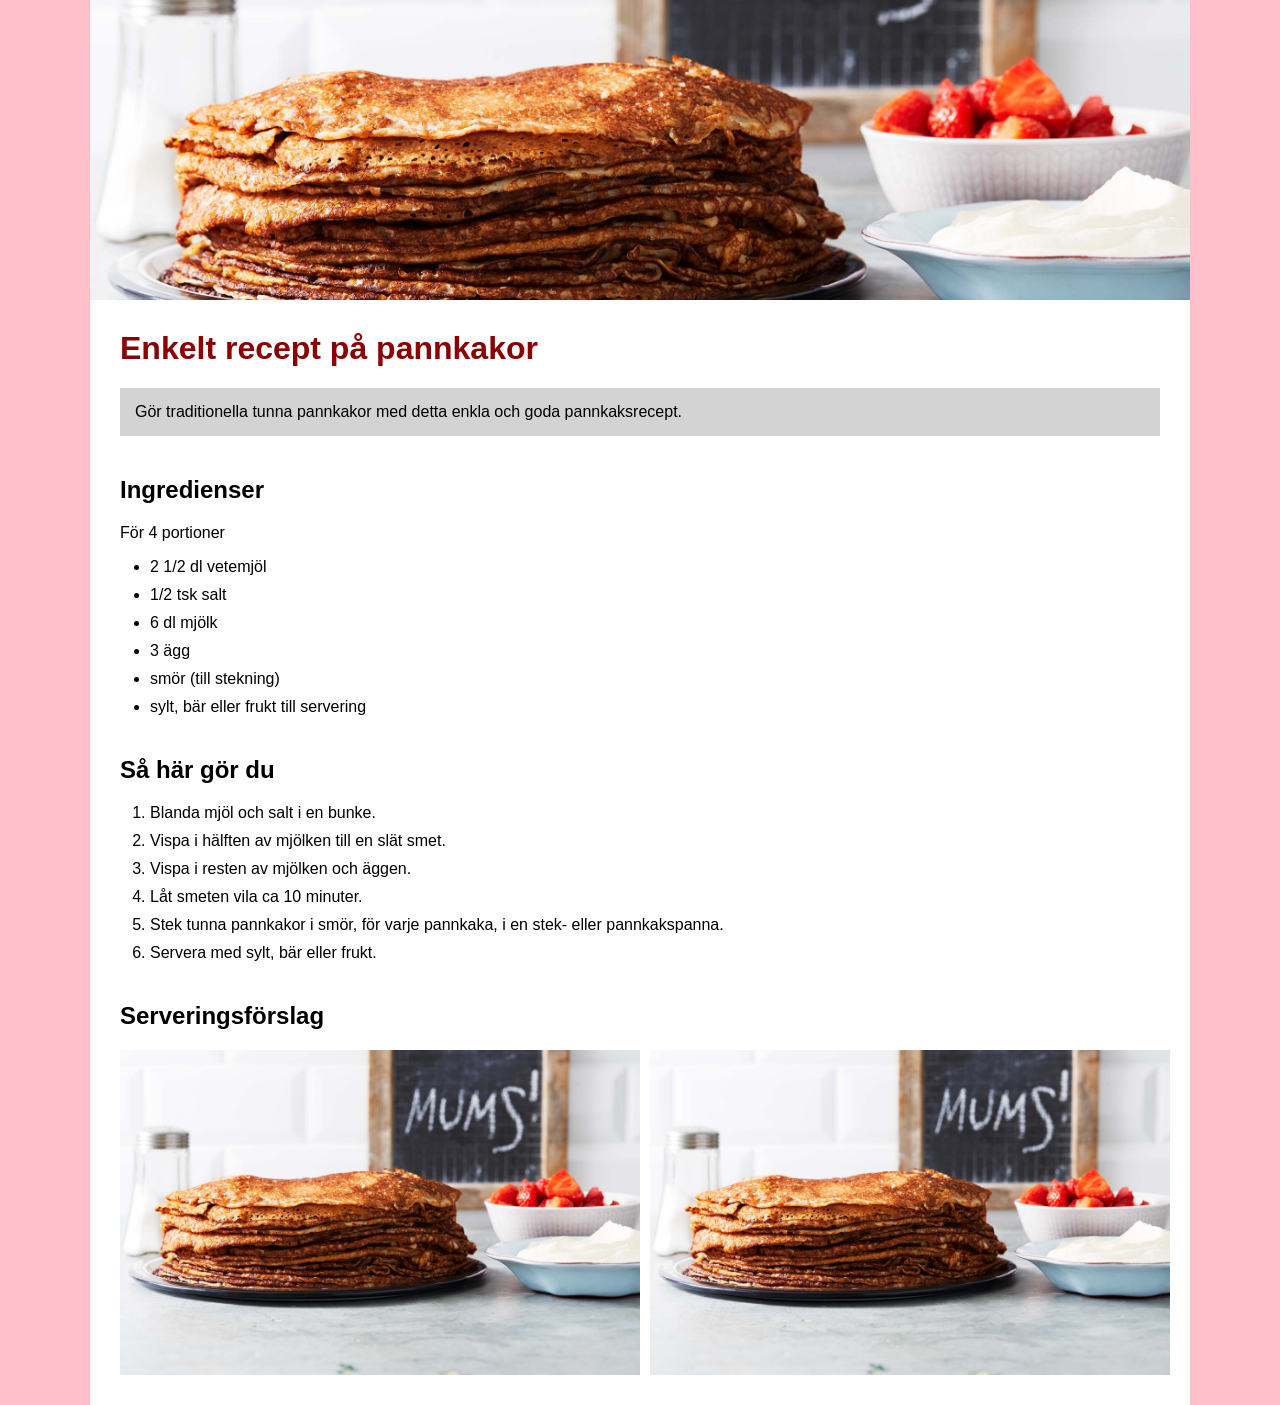
==== index.html @ ea656cfa "update paragraph ID and adjust CSS styles for consistency" ====
<!DOCTYPE html>
<html lang="sv">
<head>
    <link rel="stylesheet" href="main.css">
    <meta charset="UTF-8">
    <meta name="viewport" content="width=device-width, initial-scale=1.0">
    <title>Pannkakor</title>
</head>
<header>
  <img class="headerbild" src="pannkaka.jpg" alt="">
</header>
<body>
<main>
    <div>
    <h1>Enkelt recept på pannkakor</h1>

    <p id="gray">Gör traditionella tunna pannkakor med detta enkla och goda pannkaksrecept.</p>

    <h2>Ingredienser</h2>
    <p>För 4 portioner</p>

    <ul>
      <li>2 1/2 dl vetemjöl</li>
      <li>1/2 tsk salt</li>
      <li>6 dl mjölk</li>
      <li>3 ägg</li>
      <li>smör (till stekning)</li>
      <li>sylt, bär eller frukt till servering</li>
    </ul>

    <h2>Så här gör du</h2>
    <ol>
      <li>Blanda mjöl och salt i en bunke.</li>
      <li>Vispa i hälften av mjölken till en slät smet.</li>
      <li>Vispa i resten av mjölken och äggen.</li>
      <li>Låt smeten vila ca 10 minuter.</li>
      <li>Stek tunna pannkakor i smör, för varje pannkaka, i en stek- eller pannkakspanna.</li>
      <li>Servera med sylt, bär eller frukt.</li>
    </ol>

    <h2>Serveringsförslag</h2>

    <div class="bilder">
      <img src="pannkaka.jpg" alt="">
      <img src="pannkaka.jpg" alt="">
    </div>

  </div>
</main>
</body>
</html>
---- main.css ----
body {
    margin: 0;
    font-family: arial;
    background-color: pink;
}

.headerbild {
    width: 1100px;
    height: 300px;
    object-fit: cover;
    display: flex;
    margin: 0 auto;
}

main {
    max-width: 1040px;
    margin: 0 auto;
    background: white;
    padding: 30px;
}

h1 {
    margin-top: 0;
    color: darkred;
}

#gray {
    background: lightgray;
    padding: 15px;
}

h2 {
    margin-top: 40px;
}

ul,
ol {
    padding-left: 30px;
}

li {
    margin-bottom: 10px;
}

.bilder {
    display: flex;
    gap: 10px;
}

.bilder img {
    width: 50%;
    object-fit: cover;
}
/* Responsiv design */
@media (max-width: 600px) {
   h1 {
        padding-top: 50px;
    }
    .headerbild {
        width: 100%;
        height: auto;
    }

    main {
        padding: 10px;
    }

    .bilder {
        flex-direction: column;
    }

    .bilder img {
        width: 100%;
    }
}
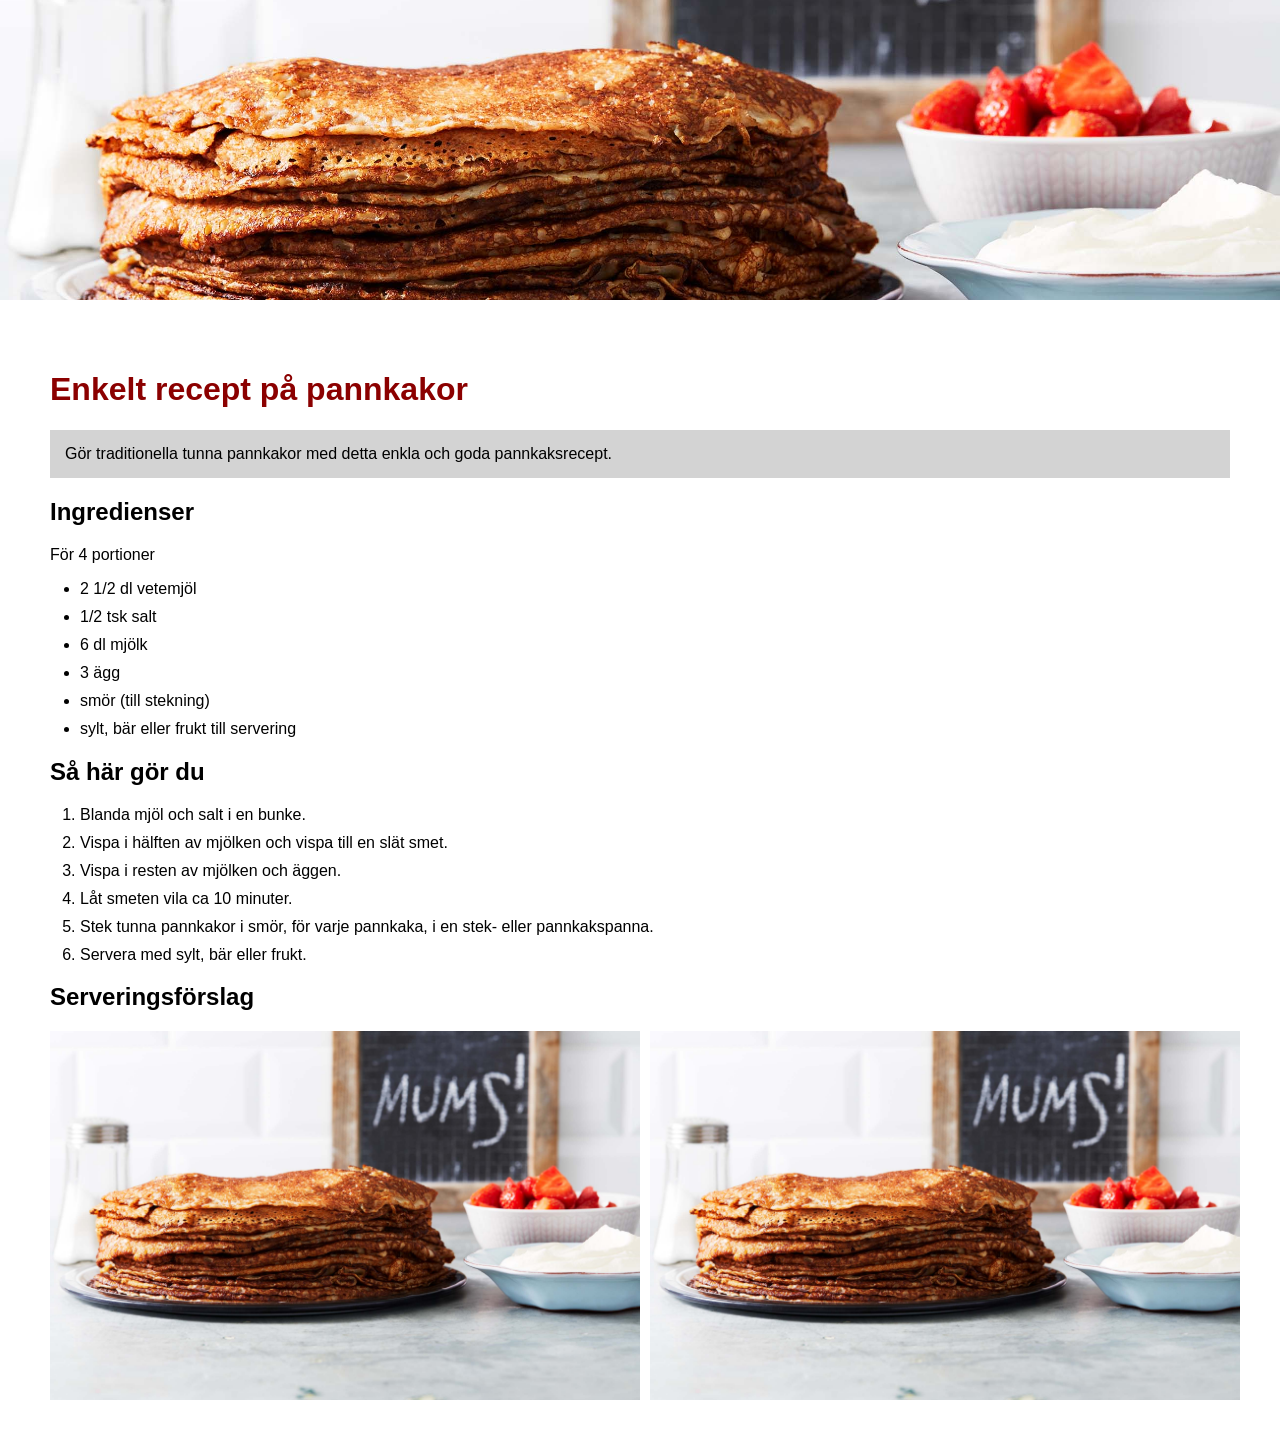
==== commit 5795c3a7: "refactor layout and styles for improved responsiveness" ====
--- a/index.html
+++ b/index.html
@@ -6,10 +6,10 @@
     <meta name="viewport" content="width=device-width, initial-scale=1.0">
     <title>Pannkakor</title>
 </head>
+<body>
 <header>
   <img class="headerbild" src="pannkaka.jpg" alt="">
-</header>
-<body>
+</header>  
 <main>
     <div>
     <h1>Enkelt recept på pannkakor</h1>
@@ -18,7 +18,6 @@
 
     <h2>Ingredienser</h2>
     <p>För 4 portioner</p>
-
     <ul>
       <li>2 1/2 dl vetemjöl</li>
       <li>1/2 tsk salt</li>
@@ -31,7 +30,7 @@
     <h2>Så här gör du</h2>
     <ol>
       <li>Blanda mjöl och salt i en bunke.</li>
-      <li>Vispa i hälften av mjölken till en slät smet.</li>
+      <li>Vispa i hälften av mjölken och vispa till en slät smet.</li>
       <li>Vispa i resten av mjölken och äggen.</li>
       <li>Låt smeten vila ca 10 minuter.</li>
       <li>Stek tunna pannkakor i smör, för varje pannkaka, i en stek- eller pannkakspanna.</li>
--- a/main.css
+++ b/main.css
@@ -5,22 +5,22 @@
 }
 
 .headerbild {
-    width: 1100px;
+    width: 100%;
+    max-width: 1300px;
     height: 300px;
     object-fit: cover;
     display: flex;
-    margin: 0 auto;
+    margin: auto;
 }
 
 main {
-    max-width: 1040px;
-    margin: 0 auto;
+    max-width: 1200px;
+    margin: auto;
     background: white;
-    padding: 30px;
+    padding: 50px;
 }
 
 h1 {
-    margin-top: 0;
     color: darkred;
 }
 
@@ -28,14 +28,9 @@
     background: lightgray;
     padding: 15px;
 }
-
-h2 {
-    margin-top: 40px;
-}
-
 ul,
 ol {
-    padding-left: 30px;
+    margin-left: -10px;
 }
 
 li {
@@ -52,23 +47,31 @@
     object-fit: cover;
 }
 /* Responsiv design */
-@media (max-width: 600px) {
+@media (max-width: 800px) {
    h1 {
-        padding-top: 50px;
+        font-size: 6vw;
+    }
+    h2 {
+        font-size: 5vw;
     }
     .headerbild {
         width: 100%;
         height: auto;
     }
-
+    #gray {
+        font-size: 4vw;
+        padding: 4vw;
+    }
     main {
-        padding: 10px;
+        padding: 4vw;
+        font-size: 4vw;
     }
-
+        li {
+            line-height: 150%;
+        }
     .bilder {
         flex-direction: column;
     }
-
     .bilder img {
         width: 100%;
     }
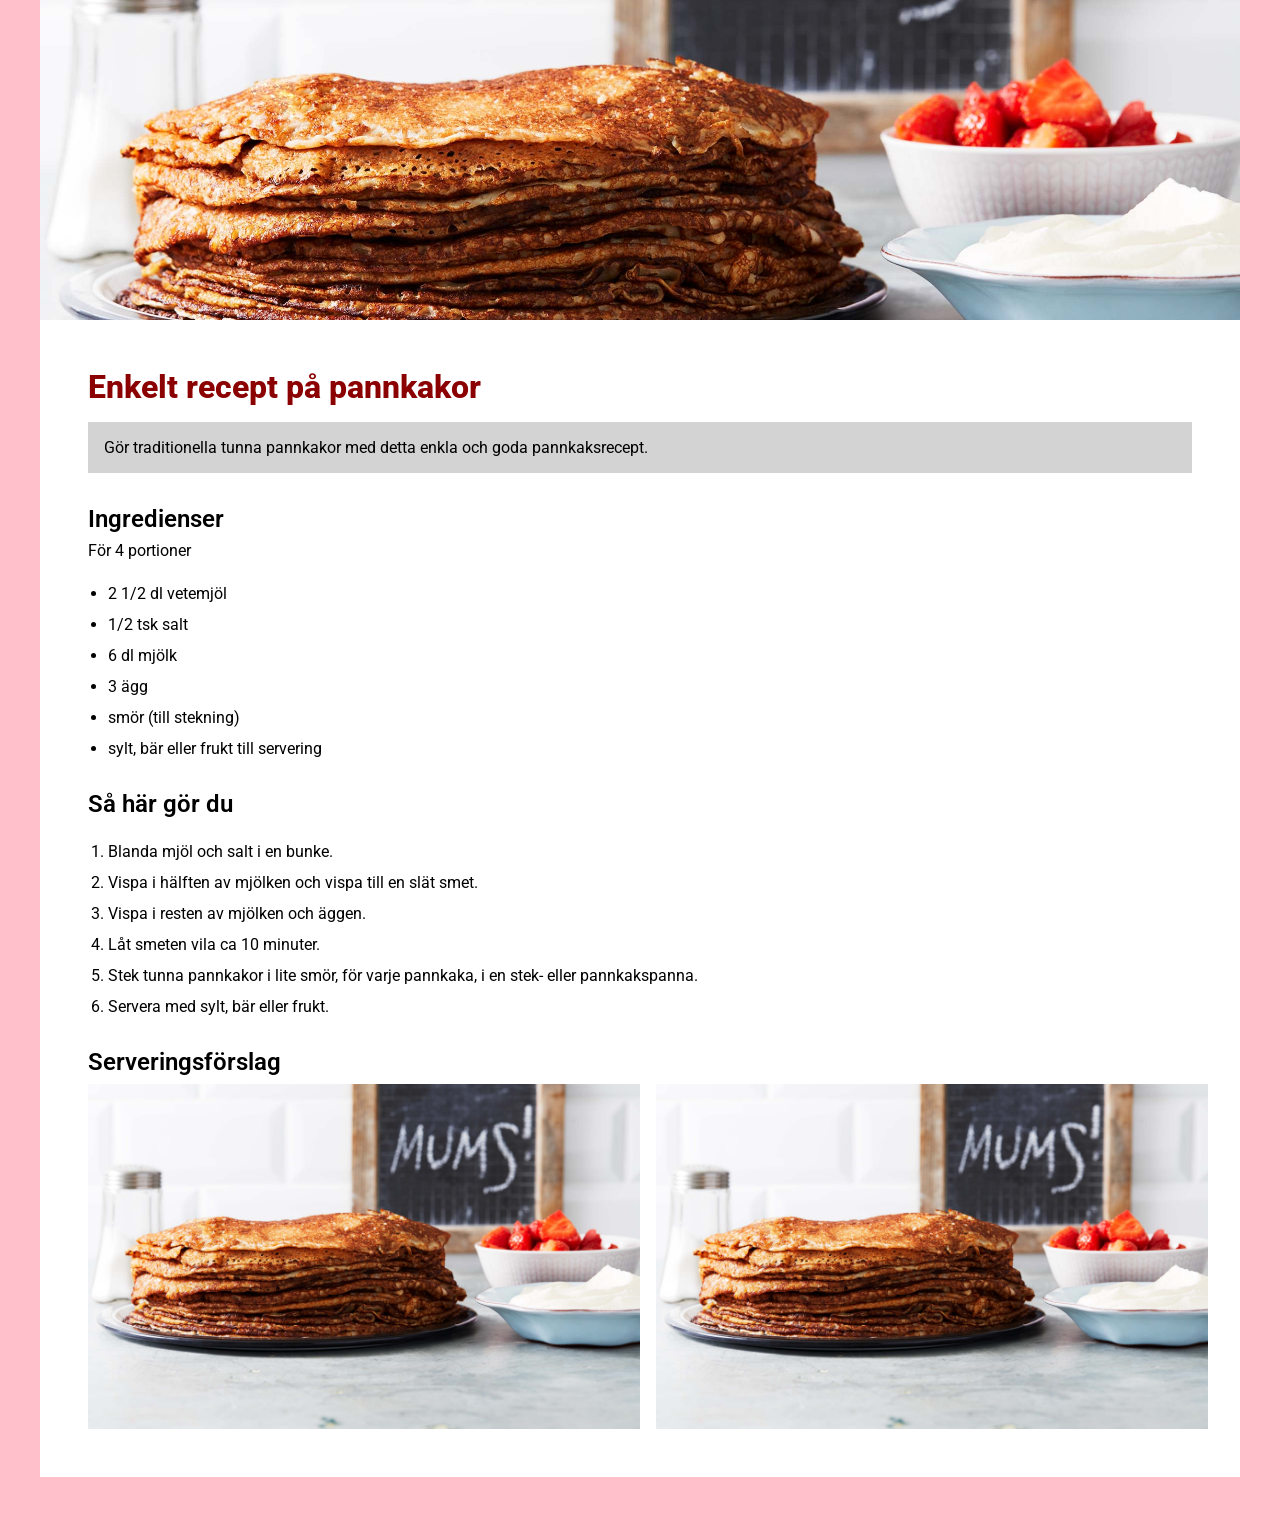
==== commit f0f4af78: "improve HTTML semantic and CSS styles for better responsiveness" ====
--- a/index.html
+++ b/index.html
@@ -1,50 +1,71 @@
-<!DOCTYPE html>
+<!doctype html>
 <html lang="sv">
-<head>
-    <link rel="stylesheet" href="main.css">
-    <meta charset="UTF-8">
-    <meta name="viewport" content="width=device-width, initial-scale=1.0">
+  <head>
+    <meta charset="UTF-8" />
+    <meta name="viewport" content="width=device-width, initial-scale=1.0" />
     <title>Pannkakor</title>
-</head>
-<body>
-<header>
-  <img class="headerbild" src="pannkaka.jpg" alt="">
-</header>  
-<main>
-    <div>
-    <h1>Enkelt recept på pannkakor</h1>
 
-    <p id="gray">Gör traditionella tunna pannkakor med detta enkla och goda pannkaksrecept.</p>
+    <link rel="stylesheet" href="main.css" />
 
-    <h2>Ingredienser</h2>
-    <p>För 4 portioner</p>
-    <ul>
-      <li>2 1/2 dl vetemjöl</li>
-      <li>1/2 tsk salt</li>
-      <li>6 dl mjölk</li>
-      <li>3 ägg</li>
-      <li>smör (till stekning)</li>
-      <li>sylt, bär eller frukt till servering</li>
-    </ul>
+    <link rel="preconnect" href="https://fonts.googleapis.com" />
+    <link rel="preconnect" href="https://fonts.gstatic.com" crossorigin />
+    <link
+      href="https://fonts.googleapis.com/css2?family=Roboto:wght@400;700&display=swap"
+      rel="stylesheet"
+    />
+  </head>
 
-    <h2>Så här gör du</h2>
-    <ol>
-      <li>Blanda mjöl och salt i en bunke.</li>
-      <li>Vispa i hälften av mjölken och vispa till en slät smet.</li>
-      <li>Vispa i resten av mjölken och äggen.</li>
-      <li>Låt smeten vila ca 10 minuter.</li>
-      <li>Stek tunna pannkakor i smör, för varje pannkaka, i en stek- eller pannkakspanna.</li>
-      <li>Servera med sylt, bär eller frukt.</li>
-    </ol>
+  <body>
+    <header>
+      <img class="header-image" src="pannkaka.jpg" alt="" />
+    </header>
 
-    <h2>Serveringsförslag</h2>
+    <main>
+      <article class="recipe">
+        <section class="introduction">
+          <h1>Enkelt recept på pannkakor</h1>
 
-    <div class="bilder">
-      <img src="pannkaka.jpg" alt="">
-      <img src="pannkaka.jpg" alt="">
-    </div>
+          <p class="gray-textbox">
+            Gör traditionella tunna pannkakor med detta enkla och goda
+            pannkaksrecept.
+          </p>
+        </section>
+        <section class="ingredients">
+          <h2>Ingredienser</h2>
+          <p>För 4 portioner</p>
 
-  </div>
-</main>
-</body>
+          <ul>
+            <li>2 1/2 dl vetemjöl</li>
+            <li>1/2 tsk salt</li>
+            <li>6 dl mjölk</li>
+            <li>3 ägg</li>
+            <li>smör (till stekning)</li>
+            <li>sylt, bär eller frukt till servering</li>
+          </ul>
+        </section>
+
+        <section class="instructions">
+          <h2>Så här gör du</h2>
+
+          <ol>
+            <li>Blanda mjöl och salt i en bunke.</li>
+            <li>Vispa i hälften av mjölken och vispa till en slät smet.</li>
+            <li>Vispa i resten av mjölken och äggen.</li>
+            <li>Låt smeten vila ca 10 minuter.</li>
+            <li>Stek tunna pannkakor i lite smör, för varje pannkaka, i en stek- eller pannkakspanna.</li>
+            <li>Servera med sylt, bär eller frukt.</li>
+          </ol>
+        </section>
+
+        <section class="serving-suggestions">
+          <h2>Serveringsförslag</h2>
+
+          <div class="serving-images">
+            <img src="pannkaka.jpg" alt="" />
+            <img src="pannkaka.jpg" alt="" />
+          </div>
+        </section>
+      </article>
+    </main>
+  </body>
 </html>
--- a/main.css
+++ b/main.css
@@ -1,78 +1,120 @@
-body {
-    margin: 0;
-    font-family: arial;
-    background-color: pink;
+/**** CSS reset ****/
+/* this section is for adding resets that makes a new clean base line for our CSS */
+
+/* makes sizing simpler */
+*,
+*::before,
+*::after {
+  box-sizing: border-box;
 }
 
-.headerbild {
-    width: 100%;
-    max-width: 1300px;
-    height: 300px;
-    object-fit: cover;
-    display: flex;
-    margin: auto;
+/* remove default spacing */
+* {
+  margin: 0;
+  padding: 0;
+
+  /* force styling of type through styling, rather than elements */
+  font: inherit;
 }
 
-main {
-    max-width: 1200px;
-    margin: auto;
-    background: white;
-    padding: 50px;
+/* responsive images/videos */
+img,
+picture,
+svg,
+video {
+  display: block;
+  max-width: 100%;
+
+  /* ONE of these might be relevant to change how the image squish or clip */
+  object-fit: cover;
+  /* height: auto; */
 }
 
-h1 {
-    color: darkred;
+/**** BODY ****/
+body {
+  font-family: "Roboto", Arial, sans-serif;
+  background-color: pink;
+  margin-bottom: 2.5rem;
 }
 
-#gray {
-    background: lightgray;
-    padding: 15px;
+/**** HEADER ****/
+.header-image {
+  width: 100%;
+  max-width: 75rem;
+  height: 20rem;
+  margin: 0 auto;
 }
+
+/**** MAIN ****/
+main {
+  max-width: 75rem;
+  margin: 0 auto;
+  background: white;
+  padding: 3rem;
+}
+
+/**** TEXTS ****/
+h1 {
+  color: darkred;
+  margin-bottom: 1rem;
+  font-size: 2rem;
+  font-weight: 800;
+}
+
+h2 {
+  margin-top: 2rem;
+  margin-bottom: 0.5rem;
+  font-weight: 600;
+  font-size: 1.5rem;
+}
+
+.gray-textbox {
+  background: lightgray;
+  padding: 1rem;
+  margin-bottom: 1.5rem;
+}
+
+/**** LISTS ****/
 ul,
 ol {
-    margin-left: -10px;
+  padding-left: 1.25rem;
+  margin-top: 1.5rem;
 }
 
 li {
-    margin-bottom: 10px;
+  margin-bottom: 0.75rem;
 }
 
-.bilder {
-    display: flex;
-    gap: 10px;
+/**** IMAGES ****/
+.serving-images {
+  display: flex;
+  gap: 1rem;
 }
 
-.bilder img {
-    width: 50%;
-    object-fit: cover;
+.serving-images img {
+  width: 50%;
+  object-fit: cover;
 }
-/* Responsiv design */
-@media (max-width: 800px) {
-   h1 {
-        font-size: 6vw;
-    }
-    h2 {
-        font-size: 5vw;
-    }
-    .headerbild {
-        width: 100%;
-        height: auto;
-    }
-    #gray {
-        font-size: 4vw;
-        padding: 4vw;
-    }
-    main {
-        padding: 4vw;
-        font-size: 4vw;
-    }
-        li {
-            line-height: 150%;
-        }
-    .bilder {
-        flex-direction: column;
-    }
-    .bilder img {
-        width: 100%;
-    }
-}+
+/* RESPONSIVE */
+@media (max-width: 50rem) {
+  h1 {
+    font-size: 1.75rem;
+  }
+  h2 {
+    font-size: 1.25rem;
+  }
+  .header-image {
+    height: auto;
+  }
+  main {
+    padding: 1rem;
+    padding-bottom: 2.5rem;
+  }
+  .serving-images {
+    flex-direction: column;
+  }
+  .serving-images img {
+    width: 100%;
+  }
+}
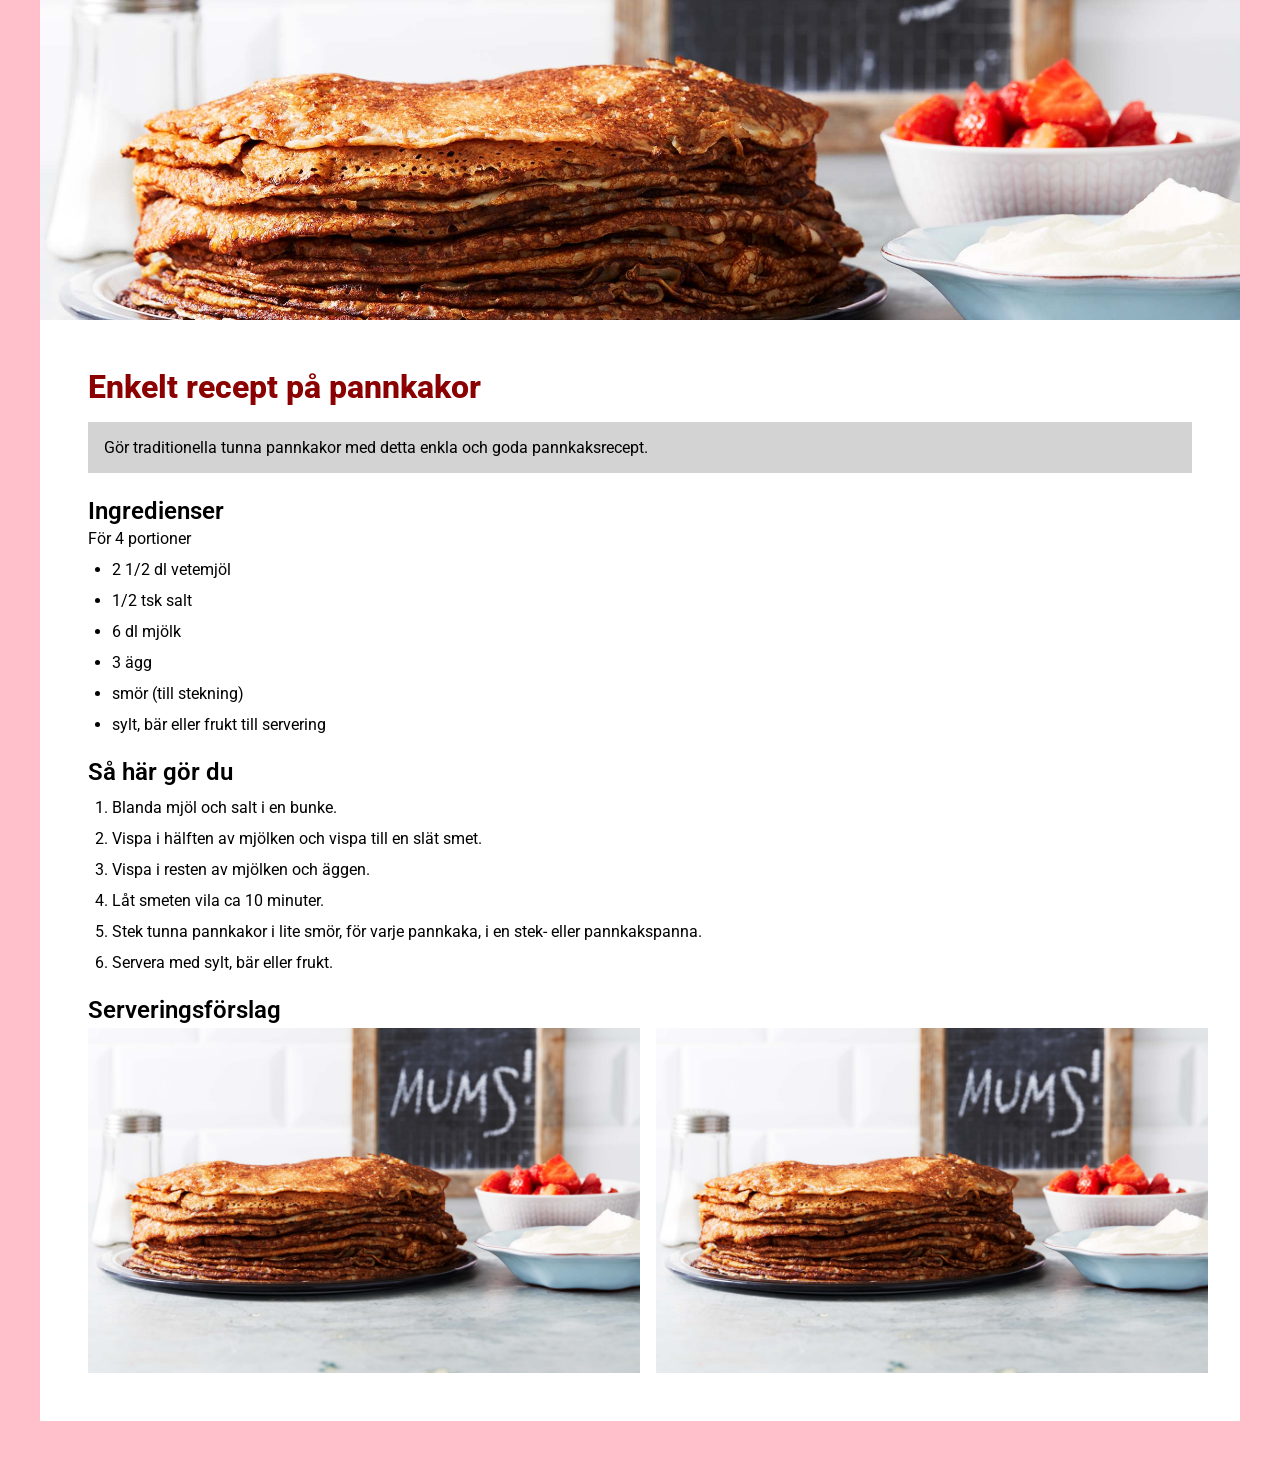
==== commit f9c87914: "feat: refactor HTML structure and CSS variables" ====
--- a/index.html
+++ b/index.html
@@ -3,7 +3,13 @@
   <head>
     <meta charset="UTF-8" />
     <meta name="viewport" content="width=device-width, initial-scale=1.0" />
+
     <title>Pannkakor</title>
+
+    <meta
+      name="description"
+      content="Enkelt recept på pannkakor. Gör traditionella tunna pannkakor med detta enkla och goda pannkaksrecept."
+    />
 
     <link rel="stylesheet" href="main.css" />
 
@@ -22,15 +28,15 @@
 
     <main>
       <article class="recipe">
-        <section class="introduction">
+        <section class="recipe__introduction">
           <h1>Enkelt recept på pannkakor</h1>
 
-          <p class="gray-textbox">
+          <p class="recipe__gray-textbox">
             Gör traditionella tunna pannkakor med detta enkla och goda
             pannkaksrecept.
           </p>
         </section>
-        <section class="ingredients">
+        <section class="recipe__ingredients">
           <h2>Ingredienser</h2>
           <p>För 4 portioner</p>
 
@@ -44,7 +50,7 @@
           </ul>
         </section>
 
-        <section class="instructions">
+        <section class="recipe__instructions">
           <h2>Så här gör du</h2>
 
           <ol>
@@ -52,15 +58,18 @@
             <li>Vispa i hälften av mjölken och vispa till en slät smet.</li>
             <li>Vispa i resten av mjölken och äggen.</li>
             <li>Låt smeten vila ca 10 minuter.</li>
-            <li>Stek tunna pannkakor i lite smör, för varje pannkaka, i en stek- eller pannkakspanna.</li>
+            <li>
+              Stek tunna pannkakor i lite smör, för varje pannkaka, i en stek-
+              eller pannkakspanna.
+            </li>
             <li>Servera med sylt, bär eller frukt.</li>
           </ol>
         </section>
 
-        <section class="serving-suggestions">
+        <section class="recipe__serving-suggestions">
           <h2>Serveringsförslag</h2>
 
-          <div class="serving-images">
+          <div class="serving-suggestion__flexbox">
             <img src="pannkaka.jpg" alt="" />
             <img src="pannkaka.jpg" alt="" />
           </div>
@@ -68,4 +77,4 @@
       </article>
     </main>
   </body>
-</html>+</html>
--- a/main.css
+++ b/main.css
@@ -30,9 +30,33 @@
   /* height: auto; */
 }
 
+/**** VARIABLES ****/
+:root {
+  /*font-familiy */
+  --ff-main: "Roboto", Arial, sans-serif;
+
+  /* font-weight */
+  --fw-bold: 600;
+  --fw-extrabold: 800;
+
+  /* font-size */
+  --fs-small: 1.25rem;
+  --fs-medium: 1.5rem;
+  --fs-extramedium: 1.75rem;
+  --fs-large: 2rem;
+
+  /* colors */
+  --clr-pink: pink;
+  --clr-lightgray: lightgray;
+  --clr-darkred: darkred;
+
+  /* sizes */
+  --size-main-max-width: 75rem;
+}
+
 /**** BODY ****/
 body {
-  font-family: "Roboto", Arial, sans-serif;
+  font-family: var(--ff-main);
   background-color: pink;
   margin-bottom: 2.5rem;
 }
@@ -40,14 +64,14 @@
 /**** HEADER ****/
 .header-image {
   width: 100%;
-  max-width: 75rem;
+  max-width: var(--size-main-max-width);
   height: 20rem;
   margin: 0 auto;
 }
 
 /**** MAIN ****/
 main {
-  max-width: 75rem;
+  max-width: var(--size-main-max-width);
   margin: 0 auto;
   background: white;
   padding: 3rem;
@@ -57,18 +81,18 @@
 h1 {
   color: darkred;
   margin-bottom: 1rem;
-  font-size: 2rem;
-  font-weight: 800;
+  font-size: var(--fs-large);
+  font-weight: var(--fw-extrabold);
 }
 
 h2 {
-  margin-top: 2rem;
-  margin-bottom: 0.5rem;
-  font-weight: 600;
-  font-size: 1.5rem;
+  margin-top: 1.5rem;
+  margin-bottom: 0.25rem;
+  font-weight: var(--fw-bold);
+  font-size: var(--fs-medium);
 }
 
-.gray-textbox {
+.recipe__gray-textbox {
   background: lightgray;
   padding: 1rem;
   margin-bottom: 1.5rem;
@@ -77,32 +101,31 @@
 /**** LISTS ****/
 ul,
 ol {
-  padding-left: 1.25rem;
-  margin-top: 1.5rem;
+  padding-left: 1.5rem;
+  margin-top: 0.75rem;
+  li {
+    margin-bottom: 0.75rem;
+  }
 }
 
-li {
-  margin-bottom: 0.75rem;
+/**** SERVING IMAGES ****/
+.serving-suggestion__flexbox {
+  display: flex;
+  gap: 1rem;
+
+  img {
+    width: 50%;
+    object-fit: cover;
+  }
 }
 
-/**** IMAGES ****/
-.serving-images {
-  display: flex;
-  gap: 1rem;
-}
-
-.serving-images img {
-  width: 50%;
-  object-fit: cover;
-}
-
-/* RESPONSIVE */
+/**** RESPONSIVE ****/
 @media (max-width: 50rem) {
   h1 {
-    font-size: 1.75rem;
+    font-size: var(--fs-extramedium);
   }
   h2 {
-    font-size: 1.25rem;
+    font-size: var(--fs-small);
   }
   .header-image {
     height: auto;
@@ -111,10 +134,10 @@
     padding: 1rem;
     padding-bottom: 2.5rem;
   }
-  .serving-images {
+  .serving-suggestion__flexbox {
     flex-direction: column;
-  }
-  .serving-images img {
-    width: 100%;
+    img {
+      width: 100%;
+    }
   }
 }
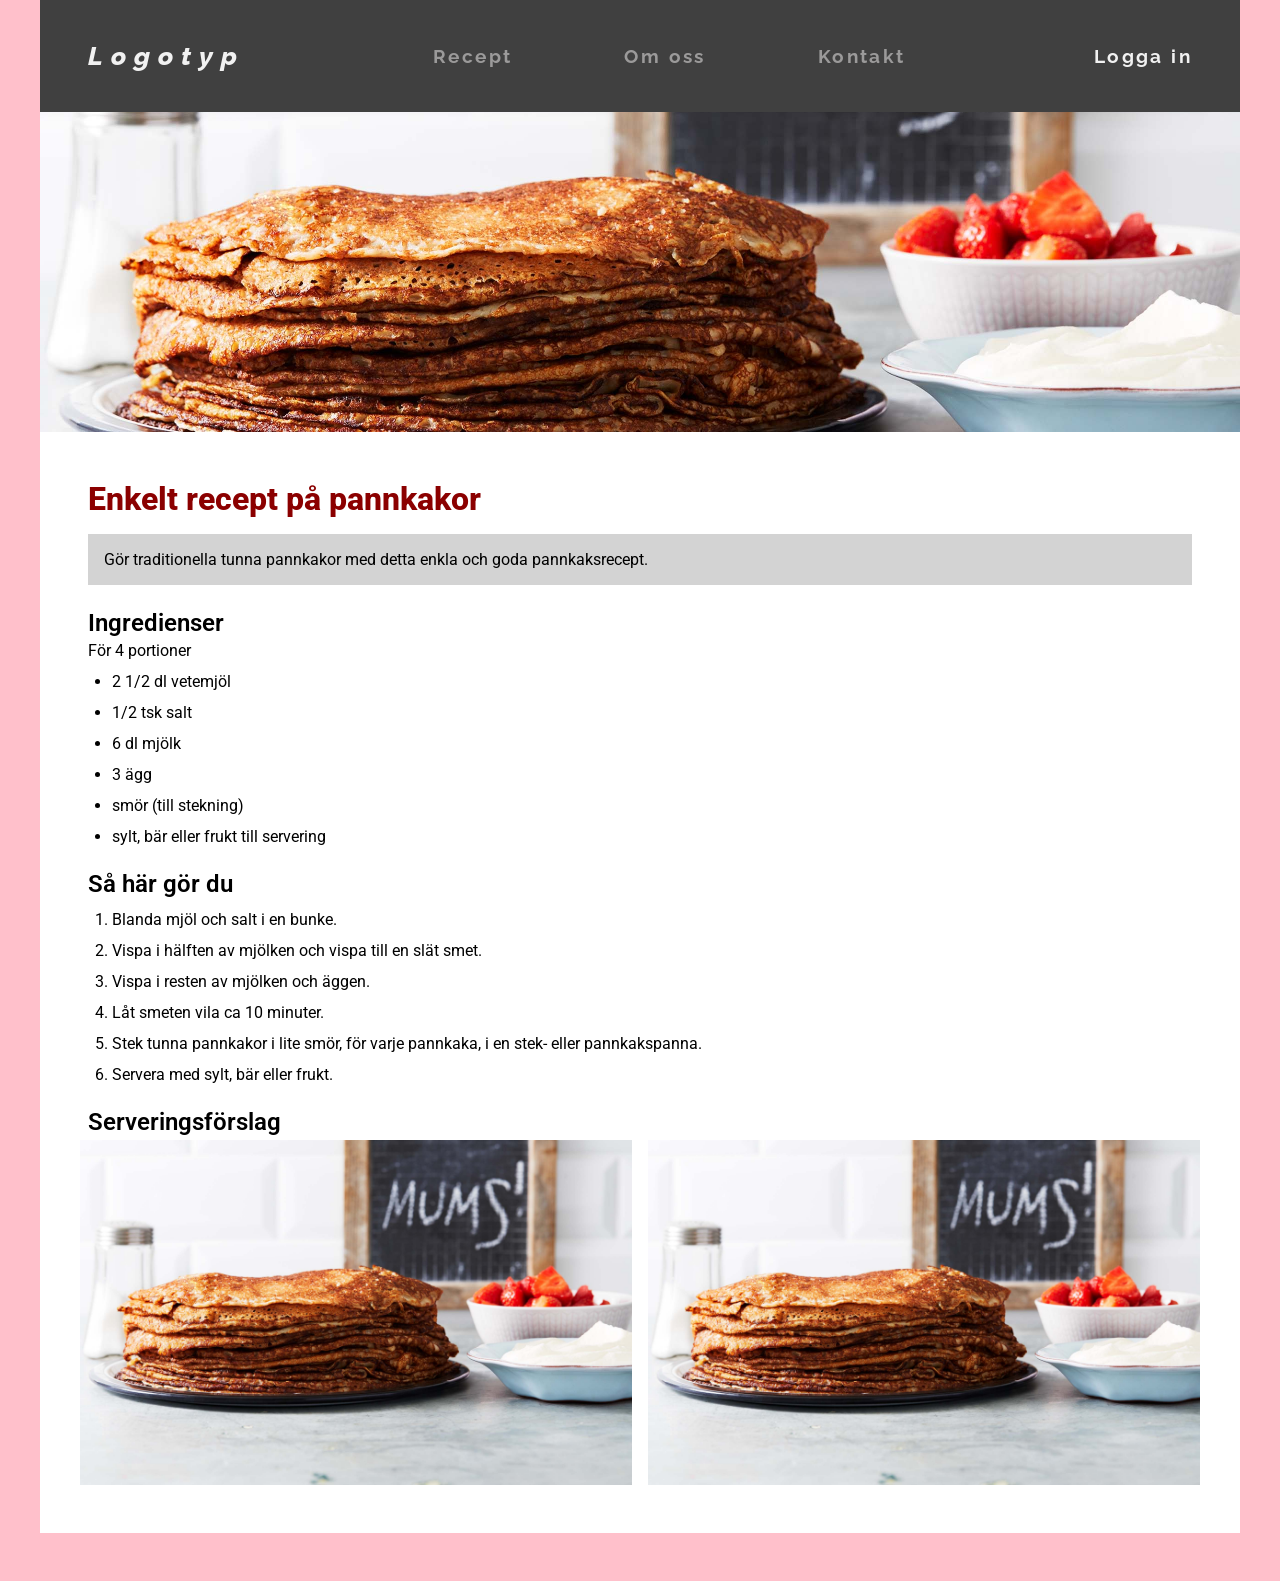
==== commit d731f56e: "feat: navbar and recipe listing page" ====
--- a/index.html
+++ b/index.html
@@ -2,42 +2,68 @@
 <html lang="sv">
   <head>
     <meta charset="UTF-8" />
-    <meta name="viewport" content="width=device-width, initial-scale=1.0" />
-
-    <title>Pannkakor</title>
-
     <meta
       name="description"
       content="Enkelt recept på pannkakor. Gör traditionella tunna pannkakor med detta enkla och goda pannkaksrecept."
     />
+    <meta name="keywords" content="pannkakor, recept, matlagning" />
+    <meta name="viewport" content="width=device-width, initial-scale=1.0" />
+
+    <title>Pannkakor | Recept</title>
 
     <link rel="stylesheet" href="main.css" />
-
     <link rel="preconnect" href="https://fonts.googleapis.com" />
     <link rel="preconnect" href="https://fonts.gstatic.com" crossorigin />
     <link
       href="https://fonts.googleapis.com/css2?family=Roboto:wght@400;700&display=swap"
       rel="stylesheet"
     />
+    <link rel="preconnect" href="https://fonts.googleapis.com" />
+    <link rel="preconnect" href="https://fonts.gstatic.com" crossorigin />
+    <link
+      href="https://fonts.googleapis.com/css2?family=Raleway:ital,wght@0,100..900;1,100..900&display=swap"
+      rel="stylesheet"
+    />
   </head>
 
   <body>
     <header>
+      <nav class="navbar">
+        <a class="navbar__logo" href="recipes.html"><h1>Logotyp</h1></a>
+
+        <ul class="navbar__links">
+          <li><a href="recipes.html">Recept</a></li>
+          <li><a href="">Om oss</a></li>
+          <li><a href="">Kontakt</a></li>
+
+          <li class="navbar__login--mobile"><a href="">Logga in</a></li>
+        </ul>
+        <ul class="navbar__login">
+          <li><a href="">Logga in</a></li>
+        </ul>
+
+        <div class="burgerMenu">
+          <div></div>
+          <div></div>
+          <div></div>
+        </div>
+      </nav>
+
       <img class="header-image" src="pannkaka.jpg" alt="" />
     </header>
 
     <main>
       <article class="recipe">
         <section class="recipe__introduction">
-          <h1>Enkelt recept på pannkakor</h1>
+          <h2>Enkelt recept på pannkakor</h2>
 
-          <p class="recipe__gray-textbox">
+          <p class="recipe__introduction-text">
             Gör traditionella tunna pannkakor med detta enkla och goda
             pannkaksrecept.
           </p>
         </section>
         <section class="recipe__ingredients">
-          <h2>Ingredienser</h2>
+          <h3>Ingredienser</h3>
           <p>För 4 portioner</p>
 
           <ul>
@@ -51,7 +77,7 @@
         </section>
 
         <section class="recipe__instructions">
-          <h2>Så här gör du</h2>
+          <h3>Så här gör du</h3>
 
           <ol>
             <li>Blanda mjöl och salt i en bunke.</li>
@@ -67,14 +93,21 @@
         </section>
 
         <section class="recipe__serving-suggestions">
-          <h2>Serveringsförslag</h2>
+          <h3>Serveringsförslag</h3>
 
-          <div class="serving-suggestion__flexbox">
-            <img src="pannkaka.jpg" alt="" />
-            <img src="pannkaka.jpg" alt="" />
+          <div class="recipe__serving-images">
+            <img
+              src="pannkaka.jpg"
+              alt="Tunna pannkakor med jordgubbar och grädde"
+            />
+            <img
+              src="pannkaka.jpg"
+              alt="Tunna pannkakor med jordgubbar och grädde"
+            />
           </div>
         </section>
       </article>
     </main>
+    <script src="script.js"></script>
   </body>
 </html>
--- a/main.css
+++ b/main.css
@@ -32,8 +32,9 @@
 
 /**** VARIABLES ****/
 :root {
-  /*font-familiy */
+  /*font-family */
   --ff-main: "Roboto", Arial, sans-serif;
+  --ff-nav: "Raleway", sans-serif;
 
   /* font-weight */
   --fw-bold: 600;
@@ -46,9 +47,10 @@
   --fs-large: 2rem;
 
   /* colors */
-  --clr-pink: pink;
-  --clr-lightgray: lightgray;
-  --clr-darkred: darkred;
+  --clr-body-background: pink;
+  --clr-main-background: white;
+  --clr-intro-heading: darkred;
+  --clr-intro-background: lightgray;
 
   /* sizes */
   --size-main-max-width: 75rem;
@@ -57,8 +59,8 @@
 /**** BODY ****/
 body {
   font-family: var(--ff-main);
-  background-color: pink;
-  margin-bottom: 2.5rem;
+  background-color: var(--clr-body-background);
+  margin-block-end: 3rem;
 }
 
 /**** HEADER ****/
@@ -69,49 +71,116 @@
   margin: 0 auto;
 }
 
+/**** NAVBAR ****/
+.navbar {
+  display: flex;
+  align-items: center;
+  height: 7rem;
+  background-color: #404040;
+  font-family: var(--ff-nav);
+  max-width: var(--size-main-max-width);
+  margin: 0 auto;
+  padding-inline: 3rem;
+}
+
+.navbar__logo {
+  color: #f1f1f1;
+  letter-spacing: 0.5rem;
+  font-size: clamp(1.25rem, 2vw, 2rem);
+  font-weight: var(--fw-extrabold);
+  text-decoration: none;
+  z-index: 1000;
+  h1 {
+    font-style: oblique;
+  }
+}
+
+.navbar__links {
+  display: flex;
+  align-items: center;
+  list-style: none;
+  gap: clamp(7rem, 2vw, 2.5rem);
+  flex: 1;
+  justify-content: center;
+  a {
+    color: #9b9a9a;
+    text-decoration: none;
+    letter-spacing: 0.15rem;
+    font-weight: bold;
+    font-size: clamp(1rem, 1.5vw, 1.25rem);
+    &:hover {
+      color: #f1f1f1;
+    }
+  }
+}
+
+/* Desktop login */
+.navbar__login {
+  list-style: none;
+  a {
+    color: #f1f1f1;
+    text-decoration: none;
+    letter-spacing: 0.15rem;
+    font-weight: bold;
+    font-size: clamp(1rem, 1.5vw, 1.25rem);
+  }
+}
+
+/* Hide login--mobile and burgerMenu on desktop */
+.navbar__login--mobile,
+.burgerMenu {
+  display: none;
+}
+
 /**** MAIN ****/
 main {
   max-width: var(--size-main-max-width);
   margin: 0 auto;
-  background: white;
+  background: var(--clr-main-background);
   padding: 3rem;
 }
 
 /**** TEXTS ****/
-h1 {
-  color: darkred;
-  margin-bottom: 1rem;
+h2 {
+  color: var(--clr-intro-heading);
+  margin-block-end: 1rem;
   font-size: var(--fs-large);
   font-weight: var(--fw-extrabold);
 }
 
-h2 {
-  margin-top: 1.5rem;
-  margin-bottom: 0.25rem;
+h3 {
+  margin-block-start: 1.5rem;
+  margin-block-end: 0.25rem;
   font-weight: var(--fw-bold);
   font-size: var(--fs-medium);
 }
 
-.recipe__gray-textbox {
-  background: lightgray;
+.recipe__introduction-text {
+  background: var(--clr-intro-background);
   padding: 1rem;
-  margin-bottom: 1.5rem;
+  margin-block-end: 1.5rem;
+}
+
+.recipe-card__title,
+.recipes__title {
+  text-align: center;
 }
 
 /**** LISTS ****/
 ul,
 ol {
-  padding-left: 1.5rem;
-  margin-top: 0.75rem;
+  padding-inline-start: 1.5rem;
+  margin-block-start: 0.75rem;
   li {
-    margin-bottom: 0.75rem;
+    margin-block-end: 0.75rem;
   }
 }
 
 /**** SERVING IMAGES ****/
-.serving-suggestion__flexbox {
+.recipe__serving-images {
   display: flex;
   gap: 1rem;
+  justify-content: center;
 
   img {
     width: 50%;
@@ -119,12 +188,49 @@
   }
 }
 
+/**** RECIPE CARDS ****/
+.recipes__list {
+  display: grid;
+  gap: 1rem;
+  list-style: none;
+  /* grid-template-columns: repeat(4, minmax(10px, 1fr)); */
+  grid-template-columns: repeat(auto-fit, minmax(250px, 1fr));
+  padding: 1rem;
+}
+
+.recipe-card {
+  display: flex;
+  flex-direction: column;
+  justify-content: space-between;
+  height: 100%;
+  background-color: var(--clr-intro-background);
+  img {
+    width: 100%;
+  }
+}
+
+.recipe-card__description {
+  padding-inline: 1rem;
+  padding-block-start: 1rem;
+}
+
+.recipe-card__footer {
+  padding: 1rem;
+  margin: 0 auto;
+}
+
+.recipe-card__show-recipe {
+  text-decoration: none;
+  font-weight: var(--fw-extrabold);
+  color: var(--clr-intro-heading);
+}
+
 /**** RESPONSIVE ****/
 @media (max-width: 50rem) {
-  h1 {
+  h2 {
     font-size: var(--fs-extramedium);
   }
-  h2 {
+  h3 {
     font-size: var(--fs-small);
   }
   .header-image {
@@ -132,12 +238,68 @@
   }
   main {
     padding: 1rem;
-    padding-bottom: 2.5rem;
-  }
-  .serving-suggestion__flexbox {
+    padding-block-end: 3rem;
+  }
+  .recipe__serving-images {
     flex-direction: column;
     img {
       width: 100%;
     }
   }
-}
+
+  /* Navbar mobile */
+  .navbar {
+    height: 5rem;
+    position: fixed;
+    top: 0;
+    width: 100%;
+    justify-content: space-between;
+    .burgerMenu {
+      display: block;
+      z-index: 1000;
+      div {
+        width: 1.75rem;
+        height: 0.2rem;
+        background-color: #f1f1f1;
+        margin-block: 0.35rem;
+      }
+    }
+
+    .navbar__links {
+      position: fixed;
+      top: 0;
+      right: -100%;
+      width: min(55vw, 15rem);
+      height: 100vh;
+      background-color: #404040;
+      flex-direction: column;
+      gap: 2rem;
+      transition: right 0.3s ease;
+      padding-bottom: 20rem;
+      &.active {
+        right: 0;
+      }
+      a {
+        font-size: 1.5rem;
+      }
+      /* Mobile login */
+      .navbar__login--mobile {
+        display: flex;
+        margin-top: 6rem;
+        a {
+          font-size: 1.5rem;
+          color: #f1f1f1;
+        }
+      }
+    }
+  }
+
+  /* Hide desktop login on mobile */
+  .navbar__login {
+    display: none;
+  }
+
+  body {
+    padding-top: 5rem;
+  }
+}
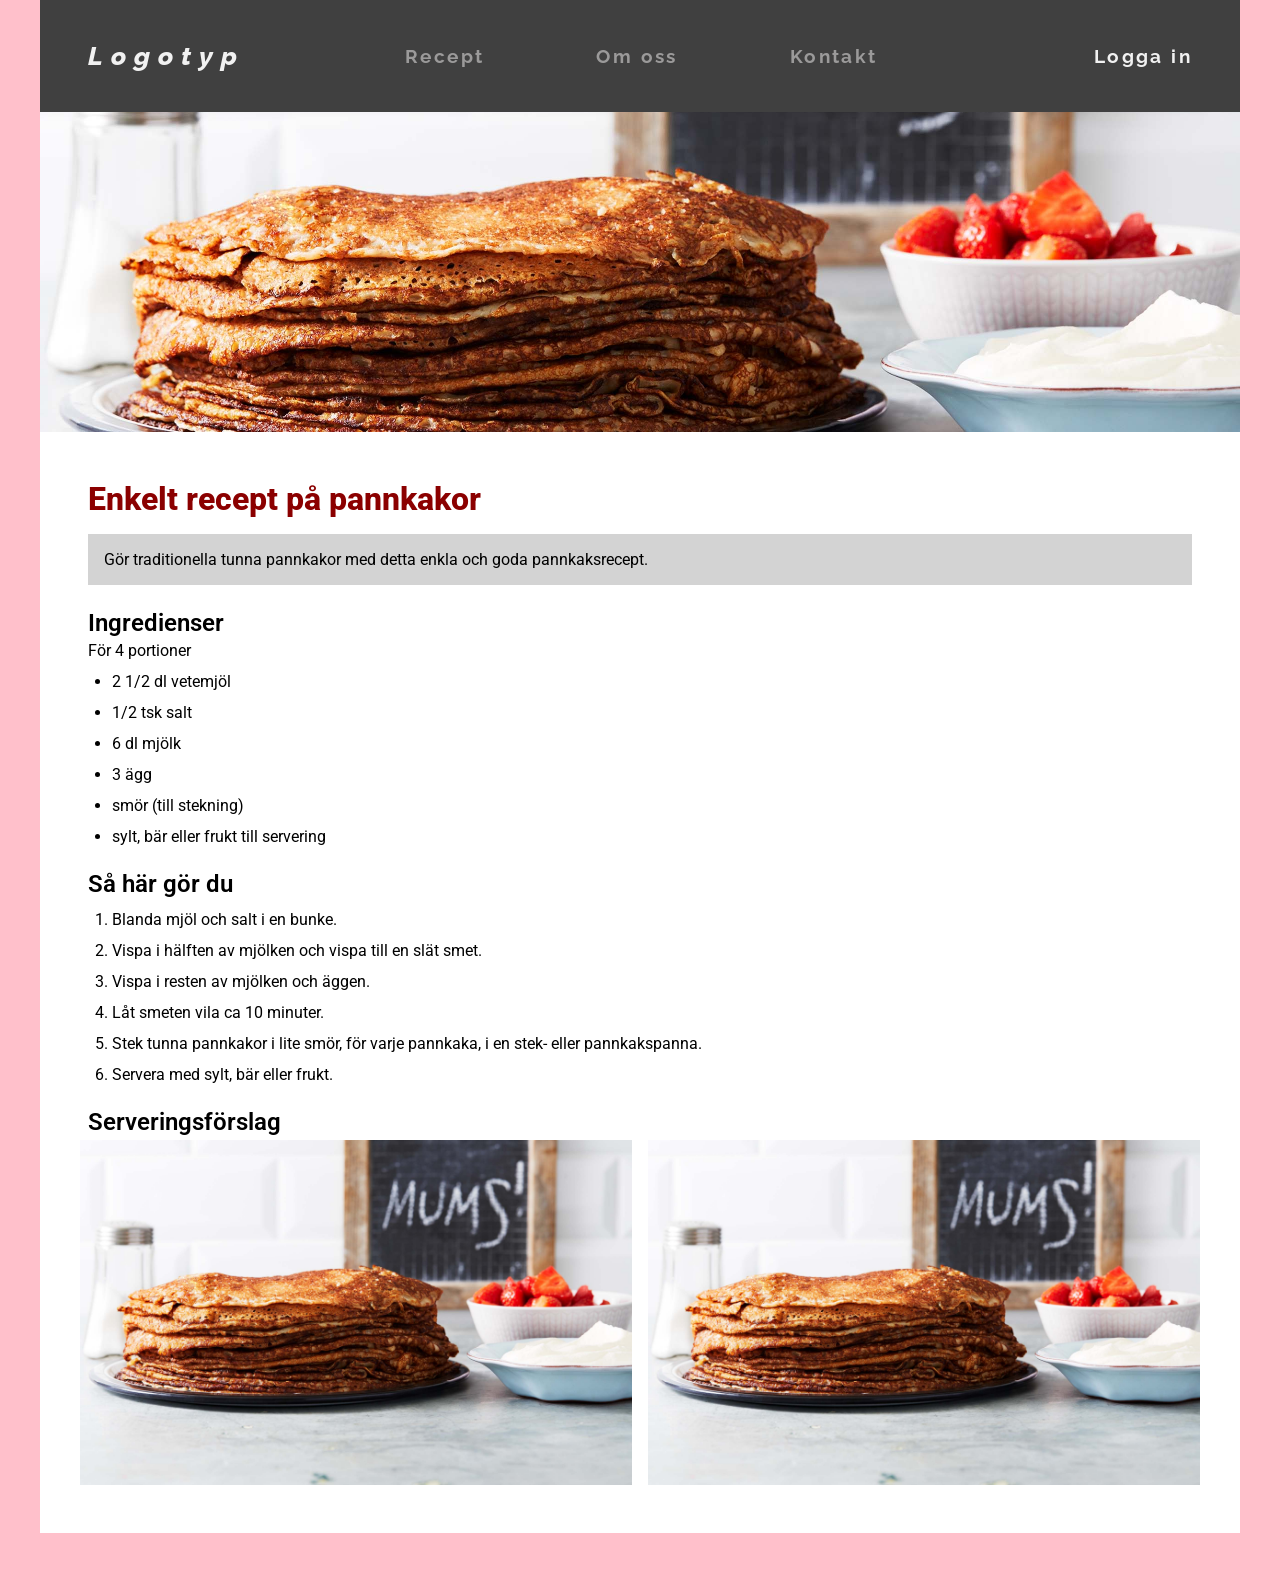
==== commit de431f85: "refactor: order and improve structure" ====
--- a/index.html
+++ b/index.html
@@ -9,7 +9,7 @@
     <meta name="keywords" content="pannkakor, recept, matlagning" />
     <meta name="viewport" content="width=device-width, initial-scale=1.0" />
 
-    <title>Pannkakor | Recept</title>
+    <title>Recept | Pannkakor</title>
 
     <link rel="stylesheet" href="main.css" />
     <link rel="preconnect" href="https://fonts.googleapis.com" />
@@ -18,8 +18,6 @@
       href="https://fonts.googleapis.com/css2?family=Roboto:wght@400;700&display=swap"
       rel="stylesheet"
     />
-    <link rel="preconnect" href="https://fonts.googleapis.com" />
-    <link rel="preconnect" href="https://fonts.gstatic.com" crossorigin />
     <link
       href="https://fonts.googleapis.com/css2?family=Raleway:ital,wght@0,100..900;1,100..900&display=swap"
       rel="stylesheet"
--- a/main.css
+++ b/main.css
@@ -74,6 +74,7 @@
 /**** NAVBAR ****/
 .navbar {
   display: flex;
+  grid-template-columns: 1fr auto 1fr;
   align-items: center;
   height: 7rem;
   background-color: #404040;
@@ -97,7 +98,6 @@
 
 .navbar__links {
   display: flex;
-  align-items: center;
   list-style: none;
   gap: clamp(7rem, 2vw, 2.5rem);
   flex: 1;
@@ -117,6 +117,7 @@
 /* Desktop login */
 .navbar__login {
   list-style: none;
+  padding-inline-start: 5rem;
   a {
     color: #f1f1f1;
     text-decoration: none;
@@ -164,6 +165,13 @@
 .recipe-card__title,
 .recipes__title {
   text-align: center;
+  margin-block-end: 1rem;
+}
+
+.recipe-card__description {
+  padding-inline: 1rem;
+  padding-block-start: 1rem;
+  /* text-align: center; */
 }
 
 /**** LISTS ****/
@@ -191,27 +199,23 @@
 /**** RECIPE CARDS ****/
 .recipes__list {
   display: grid;
+  list-style: none;
   gap: 1rem;
-  list-style: none;
   /* grid-template-columns: repeat(4, minmax(10px, 1fr)); */
-  grid-template-columns: repeat(auto-fit, minmax(250px, 1fr));
+  grid-template-columns: repeat(auto-fit, minmax(15rem, 20fr));
   padding: 1rem;
+  
 }
 
 .recipe-card {
   display: flex;
   flex-direction: column;
-  justify-content: space-between;
-  height: 100%;
+  justify-content:space-between;
+  /* height: 100%; */
   background-color: var(--clr-intro-background);
   img {
     width: 100%;
   }
-}
-
-.recipe-card__description {
-  padding-inline: 1rem;
-  padding-block-start: 1rem;
 }
 
 .recipe-card__footer {
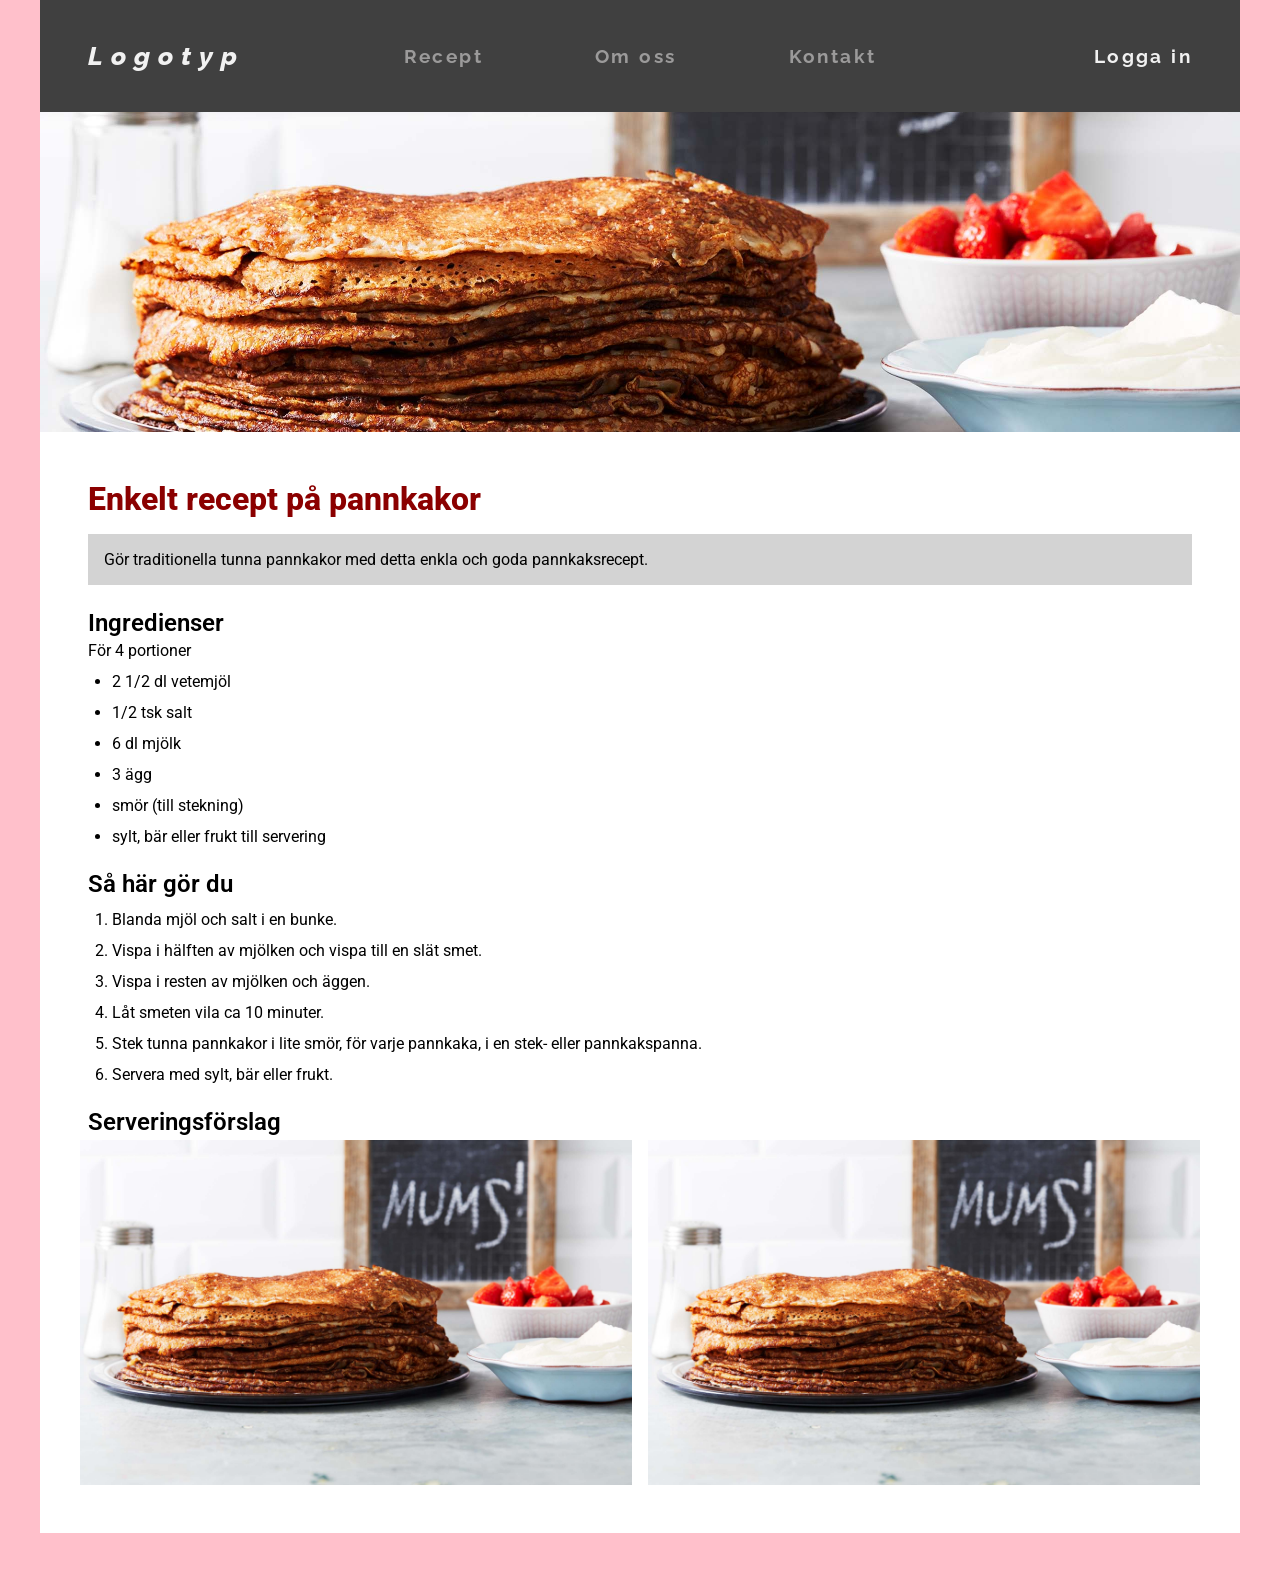
==== commit 4a8dad95: "feat: improved mobile navbar interaction" ====
--- a/index.html
+++ b/index.html
@@ -44,6 +44,8 @@
           <div></div>
           <div></div>
           <div></div>
+        </div>
+        <div class="navbar__overlay">
         </div>
       </nav>
 
--- a/main.css
+++ b/main.css
@@ -74,7 +74,6 @@
 /**** NAVBAR ****/
 .navbar {
   display: flex;
-  grid-template-columns: 1fr auto 1fr;
   align-items: center;
   height: 7rem;
   background-color: #404040;
@@ -82,48 +81,57 @@
   max-width: var(--size-main-max-width);
   margin: 0 auto;
   padding-inline: 3rem;
-}
-
-.navbar__logo {
-  color: #f1f1f1;
-  letter-spacing: 0.5rem;
-  font-size: clamp(1.25rem, 2vw, 2rem);
-  font-weight: var(--fw-extrabold);
-  text-decoration: none;
-  z-index: 1000;
-  h1 {
-    font-style: oblique;
-  }
-}
-
-.navbar__links {
-  display: flex;
-  list-style: none;
-  gap: clamp(7rem, 2vw, 2.5rem);
-  flex: 1;
-  justify-content: center;
-  a {
-    color: #9b9a9a;
+  ul,
+  ol {
+    padding-inline-start: 0;
+    margin-block-start: 0;
+    li {
+      margin-block-end: 0;
+    }
+  }
+  .navbar__logo {
+    color: #f1f1f1;
+    letter-spacing: 0.5rem;
+    font-size: clamp(1.25rem, 2vw, 2rem);
+    font-weight: var(--fw-extrabold);
     text-decoration: none;
-    letter-spacing: 0.15rem;
-    font-weight: bold;
-    font-size: clamp(1rem, 1.5vw, 1.25rem);
-    &:hover {
+    /* z-index: 1000; */
+    flex: 1;
+    h1 {
+      font-style: oblique;
+    }
+  }
+
+  .navbar__links {
+    display: flex;
+    list-style: none;
+    gap: clamp(7rem, 2vw, 2.5rem);
+    justify-content: center;
+    a {
+      color: #9b9a9a;
+      text-decoration: none;
+      letter-spacing: 0.15rem;
+      font-weight: bold;
+      font-size: clamp(1rem, 1.5vw, 1.25rem);
+      &:hover {
+        color: #f1f1f1;
+      }
+    }
+  }
+
+  /* Desktop login */
+  .navbar__login {
+    display: flex;
+    list-style: none;
+    justify-content: flex-end;
+    flex: 1;
+    a {
       color: #f1f1f1;
-    }
-  }
-}
-
-/* Desktop login */
-.navbar__login {
-  list-style: none;
-  padding-inline-start: 5rem;
-  a {
-    color: #f1f1f1;
-    text-decoration: none;
-    letter-spacing: 0.15rem;
-    font-weight: bold;
-    font-size: clamp(1rem, 1.5vw, 1.25rem);
+      text-decoration: none;
+      letter-spacing: 0.15rem;
+      font-weight: bold;
+      font-size: clamp(1rem, 1.5vw, 1.25rem);
+    }
   }
 }
 
@@ -201,16 +209,14 @@
   display: grid;
   list-style: none;
   gap: 1rem;
-  /* grid-template-columns: repeat(4, minmax(10px, 1fr)); */
-  grid-template-columns: repeat(auto-fit, minmax(15rem, 20fr));
+  grid-template-columns: repeat(auto-fit, minmax(250px, 1fr));
   padding: 1rem;
-  
 }
 
 .recipe-card {
   display: flex;
   flex-direction: column;
-  justify-content:space-between;
+  justify-content: space-between;
   /* height: 100%; */
   background-color: var(--clr-intro-background);
   img {
@@ -258,9 +264,10 @@
     top: 0;
     width: 100%;
     justify-content: space-between;
+    z-index: 1000;
     .burgerMenu {
       display: block;
-      z-index: 1000;
+      /* z-index: 1000; */
       div {
         width: 1.75rem;
         height: 0.2rem;
@@ -268,20 +275,43 @@
         margin-block: 0.35rem;
       }
     }
-
+    .navbar__overlay {
+      position: fixed;
+      top: 5rem;
+      left: 0;
+      width: 100%;
+      height: calc(100vh - 5rem);
+      background: rgba(0, 0, 0, 0.5);
+      opacity: 0;
+      pointer-events: none;
+      transition: opacity 0.3s ease;
+      z-index: 998;
+      &.active {
+      opacity: 1;
+      pointer-events: auto;
+      }
+    }
+    ul {
+      /* padding-inline-start: inherit; */
+    }
     .navbar__links {
       position: fixed;
-      top: 0;
-      right: -100%;
-      width: min(55vw, 15rem);
-      height: 100vh;
+      top: 5rem;
+      right: 0;
+      transform: translateX(100%);
+      transition: transform 0.3s ease;
+      width: min(45vw, 15rem);
+      max-width: 100%;
+      height: calc(100vh - 5rem);
       background-color: #404040;
       flex-direction: column;
-      gap: 2rem;
-      transition: right 0.3s ease;
-      padding-bottom: 20rem;
+      gap: 3rem;
+      padding-block-start: 7rem;
+      justify-content: flex-start;
+      align-items: center;
+      z-index: 999;
       &.active {
-        right: 0;
+        transform: translateX(0);
       }
       a {
         font-size: 1.5rem;
@@ -289,18 +319,19 @@
       /* Mobile login */
       .navbar__login--mobile {
         display: flex;
-        margin-top: 6rem;
+        flex: 1;
+        padding-block-end: 7rem;
+        align-items: flex-end;
         a {
           font-size: 1.5rem;
           color: #f1f1f1;
         }
       }
     }
-  }
-
-  /* Hide desktop login on mobile */
-  .navbar__login {
-    display: none;
+    /* Hide desktop login on mobile */
+    .navbar__login {
+      display: none;
+    }
   }
 
   body {
